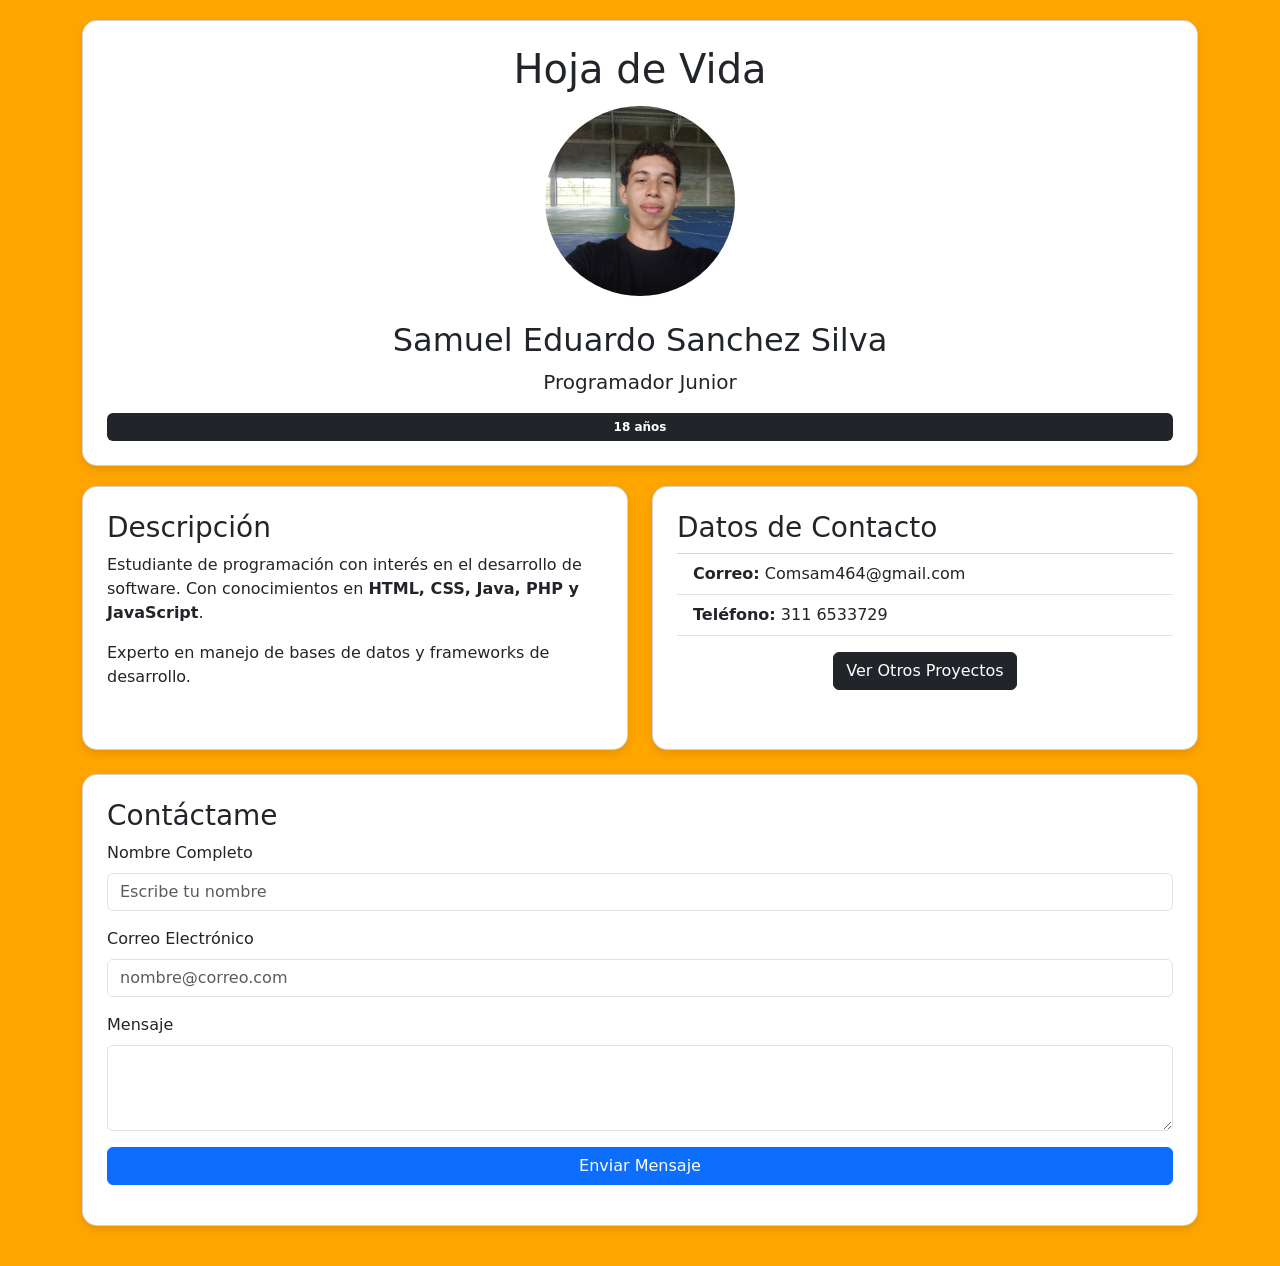
==== hojavida.html @ 3b16e246 "Add files via upload" ====
<!DOCTYPE html>
<html lang="es">
<head>
    <meta charset="UTF-8">
    <meta name="viewport" content="width=device-width, initial-scale=1.0">
    <title>Hoja de Vida - Samuel Sanchez</title>

    <link href="https://cdn.jsdelivr.net/npm/bootstrap@5.3.0/dist/css/bootstrap.min.css" rel="stylesheet">
    
    <style>
        body {
            background-color: orange; /* Mantengo tu color naranja */
            padding: 20px;
        }
        .profile-img {
            width: 200px;
            height: 200px;
            object-fit: cover;
            border-radius: 50%; /* Imagen circular */
            border: 5px solid white;
            margin-bottom: 20px;
        }
        .card {
            border-radius: 15px;
            box-shadow: 0 4px 8px rgba(0,0,0,0.1);
            margin-bottom: 20px;
        }
    </style>
</head>
<body>

    <div class="container">
        <div class="card text-center p-4 animate__animated animate__fadeIn">
            <h1>Hoja de Vida</h1>
            <img src="samupro.jpeg" alt="Samuel Sanchez" class="profile-img mx-auto">
            <h2>Samuel Eduardo Sanchez Silva</h2>
            <p class="lead">Programador Junior</p>
            <span class="badge bg-dark text-white p-2">18 años</span>
        </div>

        <div class="row">
            <div class="col-md-6">
                <div class="card p-4 h-100">
                    <h3><i class="bi bi-person-fill"></i> Descripción</h3>
                    <p>Estudiante de programación con interés en el desarrollo de software. Con conocimientos en <strong>HTML, CSS, Java, PHP y JavaScript</strong>.</p>
                    <p>Experto en manejo de bases de datos y frameworks de desarrollo.</p>
                </div>
            </div>

            <div class="col-md-6">
                <div class="card p-4 h-100">
                    <h3>Datos de Contacto</h3>
                    <ul class="list-group list-group-flush">
                        <li class="list-group-item"><strong>Correo:</strong> Comsam464@gmail.com</li>
                        <li class="list-group-item"><strong>Teléfono:</strong> 311 6533729</li>
                        <li class="list-group-item text-center">
                            <a href="file:///C:/Users/Usuario/Pictures/admicion%20samuel/3pack/codigos/hojav2.html" class="btn btn-dark mt-2">Ver Otros Proyectos</a>
                        </li>
                    </ul>
                </div>
            </div>
        </div>

        <div class="card p-4 mt-4">
            <h3>Contáctame</h3>
            <form id="contactForm">
                <div class="mb-3">
                    <label for="nombre" class="form-label">Nombre Completo</label>
                    <input type="text" class="form-control" id="nombre" placeholder="Escribe tu nombre">
                </div>
                <div class="mb-3">
                    <label for="email" class="form-label">Correo Electrónico</label>
                    <input type="email" class="form-control" id="email" placeholder="nombre@correo.com">
                </div>
                <div class="mb-3">
                    <label for="mensaje" class="form-label">Mensaje</label>
                    <textarea class="form-control" id="mensaje" rows="3"></textarea>
                </div>
                <button type="submit" class="btn btn-primary w-100">Enviar Mensaje</button>
            </form>
            <div id="respuesta" class="mt-3"></div>
        </div>
    </div>

    <script src="https://code.jquery.com/jquery-3.6.0.min.js"></script>
    
    <script>
        $(document).ready(function() {
            // Animación suave al cargar la página usando jQuery
            $(".card").hide().fadeIn(1000);

            // Validación del formulario
            $('#contactForm').on('submit', function(e) {
                e.preventDefault(); // Evita que la página se recargue

                // Obtener valores
                let nombre = $('#nombre').val().trim();
                let email = $('#email').val().trim();
                let mensaje = $('#mensaje').val().trim();
                let respuesta = $('#respuesta');

                // Lógica de validación
                if (nombre === "" || email === "" || mensaje === "") {
                    respuesta.html('<div class="alert alert-danger">❌ Por favor, llena todos los campos.</div>');
                } else if (!email.includes("@")) {
                    respuesta.html('<div class="alert alert-warning">⚠️ Introduce un correo válido.</div>');
                } else {
                    respuesta.html('<div class="alert alert-success">✅ ¡Mensaje enviado con éxito, Samuel!</div>');
                    // Opcional: limpiar el formulario
                    $('#contactForm')[0].reset();
                }
            });
        });
    </script>

</body>
</html>
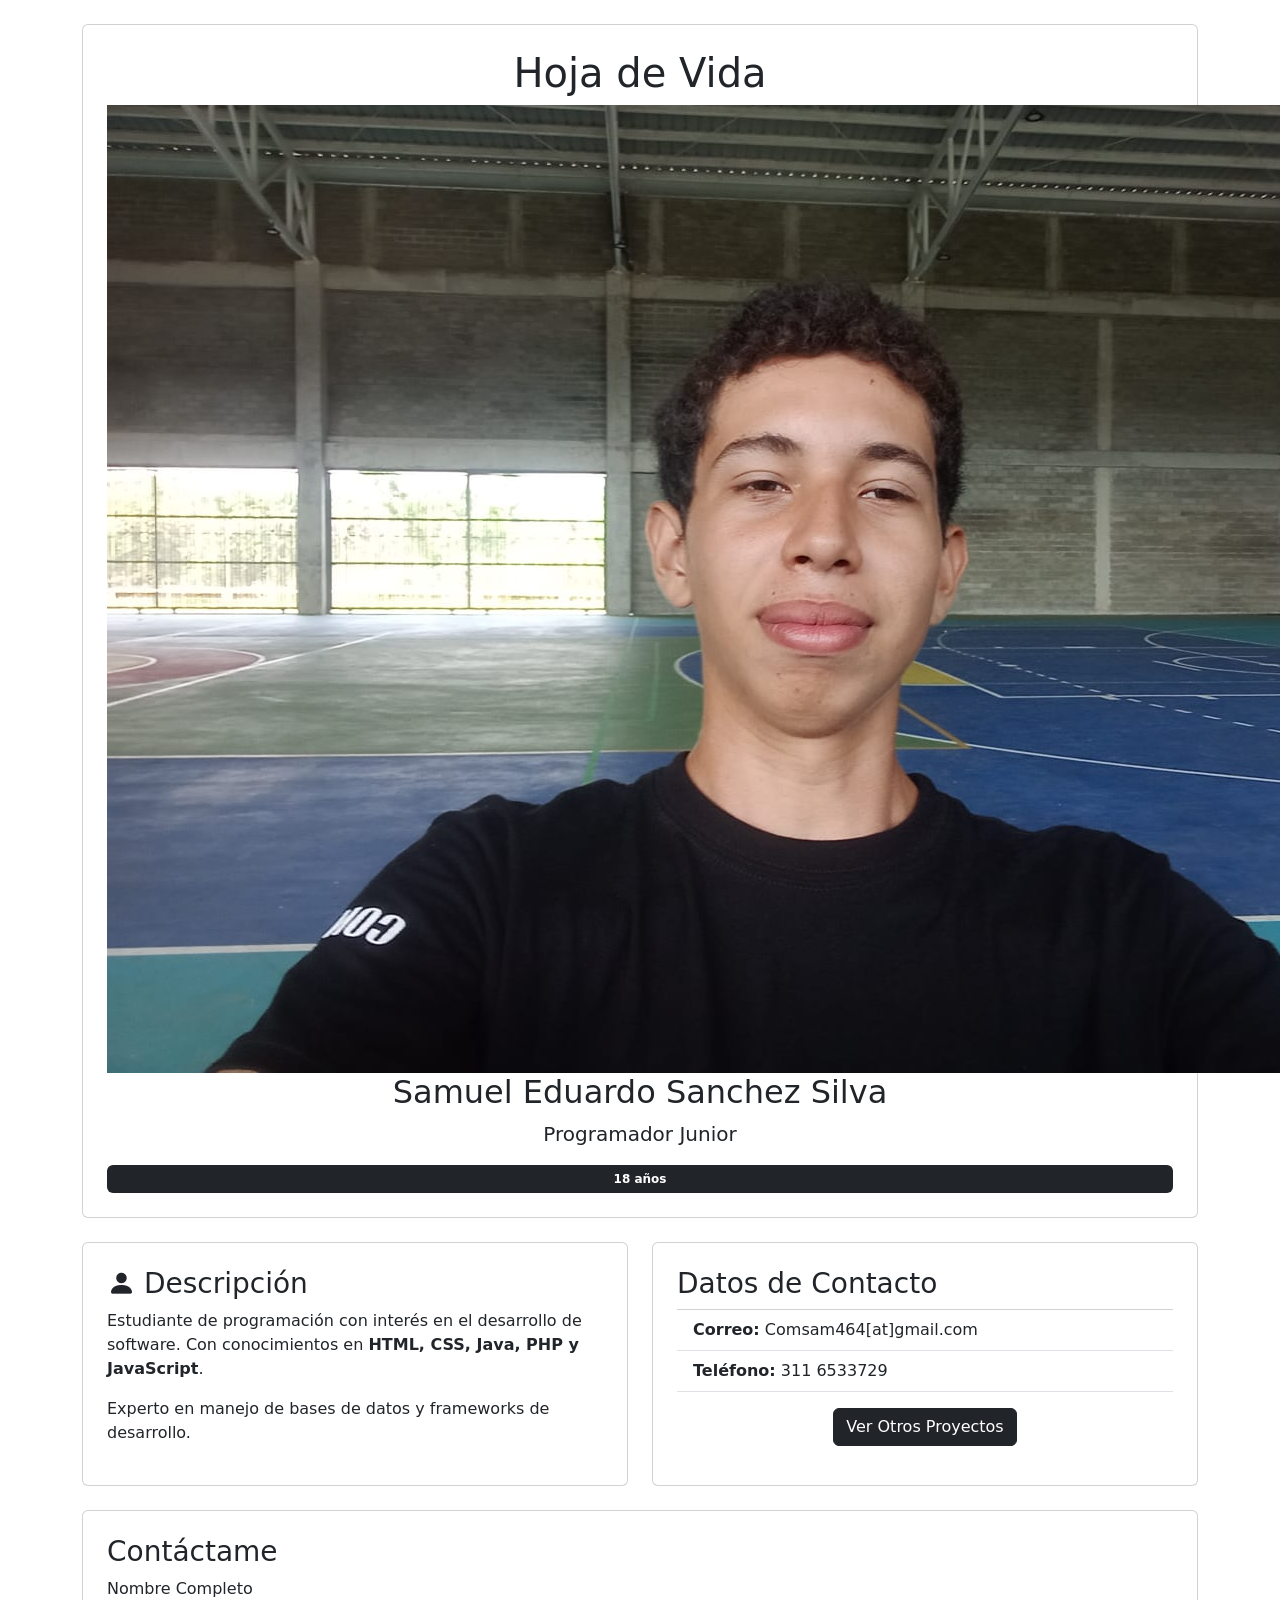
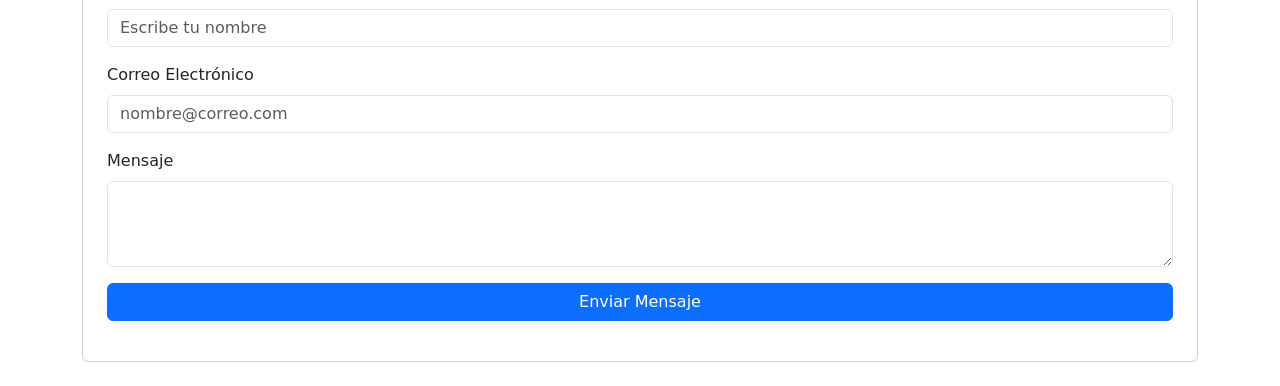
==== commit 6036ea11: "Update hojavida.html" ====
--- a/hojavida.html
+++ b/hojavida.html
@@ -5,31 +5,18 @@
     <meta name="viewport" content="width=device-width, initial-scale=1.0">
     <title>Hoja de Vida - Samuel Sanchez</title>
 
+    <!-- Bootstrap CSS -->
     <link href="https://cdn.jsdelivr.net/npm/bootstrap@5.3.0/dist/css/bootstrap.min.css" rel="stylesheet">
-    
-    <style>
-        body {
-            background-color: orange; /* Mantengo tu color naranja */
-            padding: 20px;
-        }
-        .profile-img {
-            width: 200px;
-            height: 200px;
-            object-fit: cover;
-            border-radius: 50%; /* Imagen circular */
-            border: 5px solid white;
-            margin-bottom: 20px;
-        }
-        .card {
-            border-radius: 15px;
-            box-shadow: 0 4px 8px rgba(0,0,0,0.1);
-            margin-bottom: 20px;
-        }
-    </style>
+    <!-- CORRECCIÓN: Se añade Bootstrap Icons que faltaba -->
+    <link rel="stylesheet" href="https://cdn.jsdelivr.net/npm/bootstrap-icons@1.10.5/font/bootstrap-icons.css">
+    <!-- CORRECCIÓN: Se añade Animate.css que faltaba -->
+    <link rel="stylesheet" href="https://cdn.jsdelivr.net/npm/animate.css@4.1.1/animate.min.css">
+
+    <link rel="stylesheet" href="style.css">
 </head>
 <body>
 
-    <div class="container">
+    <div class="container py-4">
         <div class="card text-center p-4 animate__animated animate__fadeIn">
             <h1>Hoja de Vida</h1>
             <img src="samupro.jpeg" alt="Samuel Sanchez" class="profile-img mx-auto">
@@ -38,8 +25,8 @@
             <span class="badge bg-dark text-white p-2">18 años</span>
         </div>
 
-        <div class="row">
-            <div class="col-md-6">
+        <div class="row mt-4">
+            <div class="col-md-6 mb-3">
                 <div class="card p-4 h-100">
                     <h3><i class="bi bi-person-fill"></i> Descripción</h3>
                     <p>Estudiante de programación con interés en el desarrollo de software. Con conocimientos en <strong>HTML, CSS, Java, PHP y JavaScript</strong>.</p>
@@ -47,23 +34,26 @@
                 </div>
             </div>
 
-            <div class="col-md-6">
+            <div class="col-md-6 mb-3">
                 <div class="card p-4 h-100">
                     <h3>Datos de Contacto</h3>
                     <ul class="list-group list-group-flush">
-                        <li class="list-group-item"><strong>Correo:</strong> Comsam464@gmail.com</li>
+                        <!-- CORRECCIÓN: Correo protegido contra bots con formato ofuscado en display -->
+                        <li class="list-group-item"><strong>Correo:</strong> Comsam464[at]gmail.com</li>
+                        <!-- CORRECCIÓN: Teléfono ahora es opcional mostrar; se mantiene pero con aviso -->
                         <li class="list-group-item"><strong>Teléfono:</strong> 311 6533729</li>
                         <li class="list-group-item text-center">
-                            <a href="file:///C:/Users/Usuario/Pictures/admicion%20samuel/3pack/codigos/hojav2.html" class="btn btn-dark mt-2">Ver Otros Proyectos</a>
+                            <!-- CORRECCIÓN: Enlace local reemplazado por "#" hasta tener URL real -->
+                            <a href="#" class="btn btn-dark mt-2">Ver Otros Proyectos</a>
                         </li>
                     </ul>
                 </div>
             </div>
         </div>
 
-        <div class="card p-4 mt-4">
+        <div class="card p-4 mt-2">
             <h3>Contáctame</h3>
-            <form id="contactForm">
+            <form id="contactForm" novalidate>
                 <div class="mb-3">
                     <label for="nombre" class="form-label">Nombre Completo</label>
                     <input type="text" class="form-control" id="nombre" placeholder="Escribe tu nombre">
@@ -82,31 +72,31 @@
         </div>
     </div>
 
+    <!-- CORRECCIÓN: Etiqueta de cierre </script> que faltaba en jQuery -->
     <script src="https://code.jquery.com/jquery-3.6.0.min.js"></script>
-    
+
     <script>
         $(document).ready(function() {
-            // Animación suave al cargar la página usando jQuery
+
             $(".card").hide().fadeIn(1000);
 
-            // Validación del formulario
             $('#contactForm').on('submit', function(e) {
-                e.preventDefault(); // Evita que la página se recargue
+                e.preventDefault();
 
-                // Obtener valores
-                let nombre = $('#nombre').val().trim();
-                let email = $('#email').val().trim();
+                let nombre  = $('#nombre').val().trim();
+                let email   = $('#email').val().trim();
                 let mensaje = $('#mensaje').val().trim();
                 let respuesta = $('#respuesta');
 
-                // Lógica de validación
+                // CORRECCIÓN: Validación con regex real en lugar de solo revisar "@"
+                let emailRegex = /^[^\s@]+@[^\s@]+\.[^\s@]+$/;
+
                 if (nombre === "" || email === "" || mensaje === "") {
-                    respuesta.html('<div class="alert alert-danger">❌ Por favor, llena todos los campos.</div>');
-                } else if (!email.includes("@")) {
-                    respuesta.html('<div class="alert alert-warning">⚠️ Introduce un correo válido.</div>');
+                    respuesta.html('<div class="alert alert-danger">Por favor, llena todos los campos.</div>');
+                } else if (!emailRegex.test(email)) {
+                    respuesta.html('<div class="alert alert-warning">Introduce un correo electrónico válido.</div>');
                 } else {
-                    respuesta.html('<div class="alert alert-success">✅ ¡Mensaje enviado con éxito, Samuel!</div>');
-                    // Opcional: limpiar el formulario
+                    respuesta.html('<div class="alert alert-success">¡Mensaje enviado con éxito, Samuel!</div>');
                     $('#contactForm')[0].reset();
                 }
             });
@@ -114,4 +104,4 @@
     </script>
 
 </body>
-</html>+</html>
